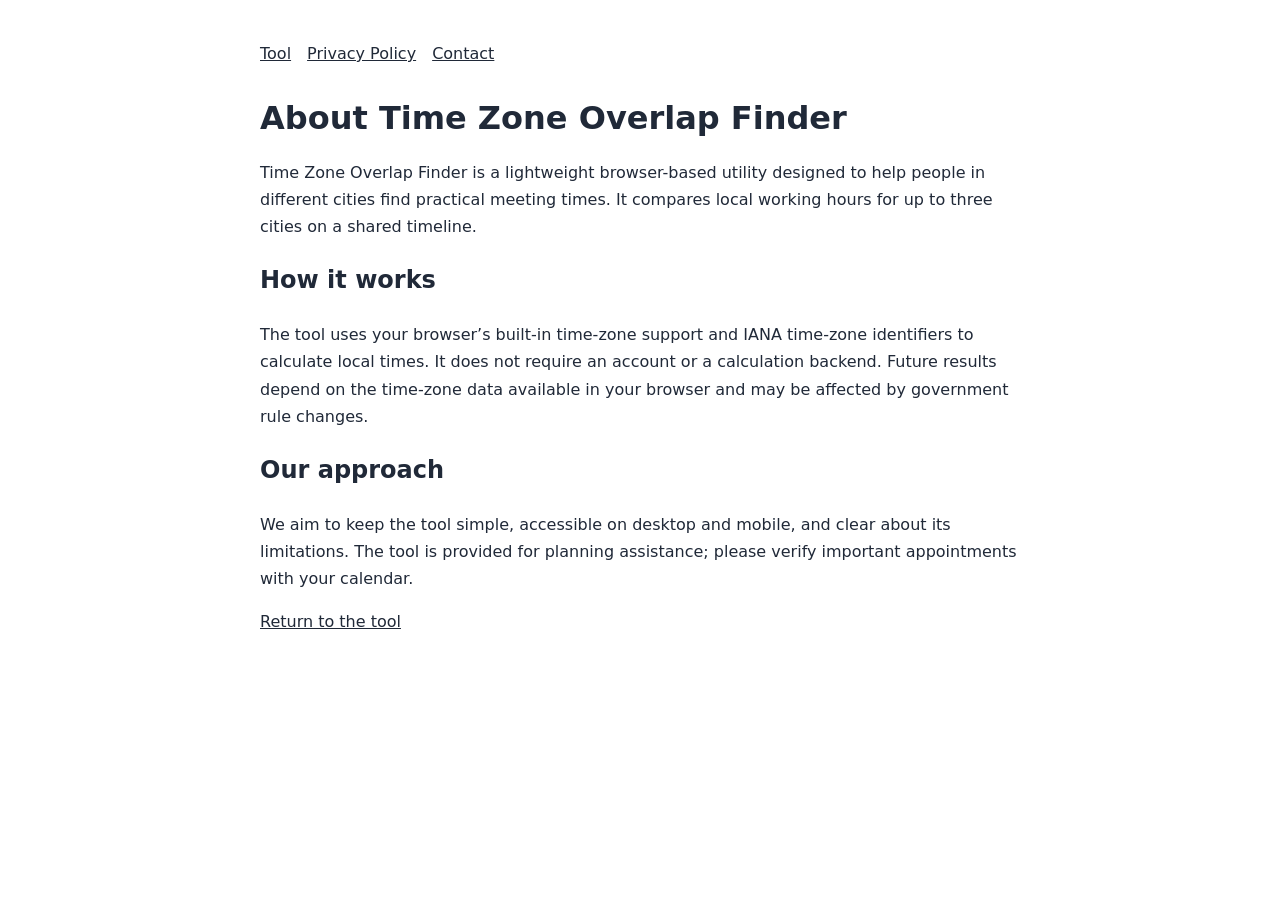
==== about.html @ da48a017 "Add about page for search and site transparency" ====
<!doctype html>
<html lang="en"><head><meta charset="utf-8"><meta name="viewport" content="width=device-width,initial-scale=1"><meta name="description" content="Learn about Time Zone Overlap Finder, a browser-based tool for comparing working hours across cities."><link rel="canonical" href="https://time-zone-overlap.hosi4242.workers.dev/about.html"><title>About | Time Zone Overlap Finder</title><style>body{font:16px/1.7 system-ui,sans-serif;max-width:760px;margin:40px auto;padding:0 20px;color:#202938}a{color:inherit}h1{line-height:1.2}nav{display:flex;gap:16px;flex-wrap:wrap;margin-bottom:32px}</style></head><body><nav><a href="/">Tool</a><a href="/privacy.html">Privacy Policy</a><a href="/contact.html">Contact</a></nav><main><h1>About Time Zone Overlap Finder</h1><p>Time Zone Overlap Finder is a lightweight browser-based utility designed to help people in different cities find practical meeting times. It compares local working hours for up to three cities on a shared timeline.</p><h2>How it works</h2><p>The tool uses your browser’s built-in time-zone support and IANA time-zone identifiers to calculate local times. It does not require an account or a calculation backend. Future results depend on the time-zone data available in your browser and may be affected by government rule changes.</p><h2>Our approach</h2><p>We aim to keep the tool simple, accessible on desktop and mobile, and clear about its limitations. The tool is provided for planning assistance; please verify important appointments with your calendar.</p><p><a href="/">Return to the tool</a></p></main></body></html>
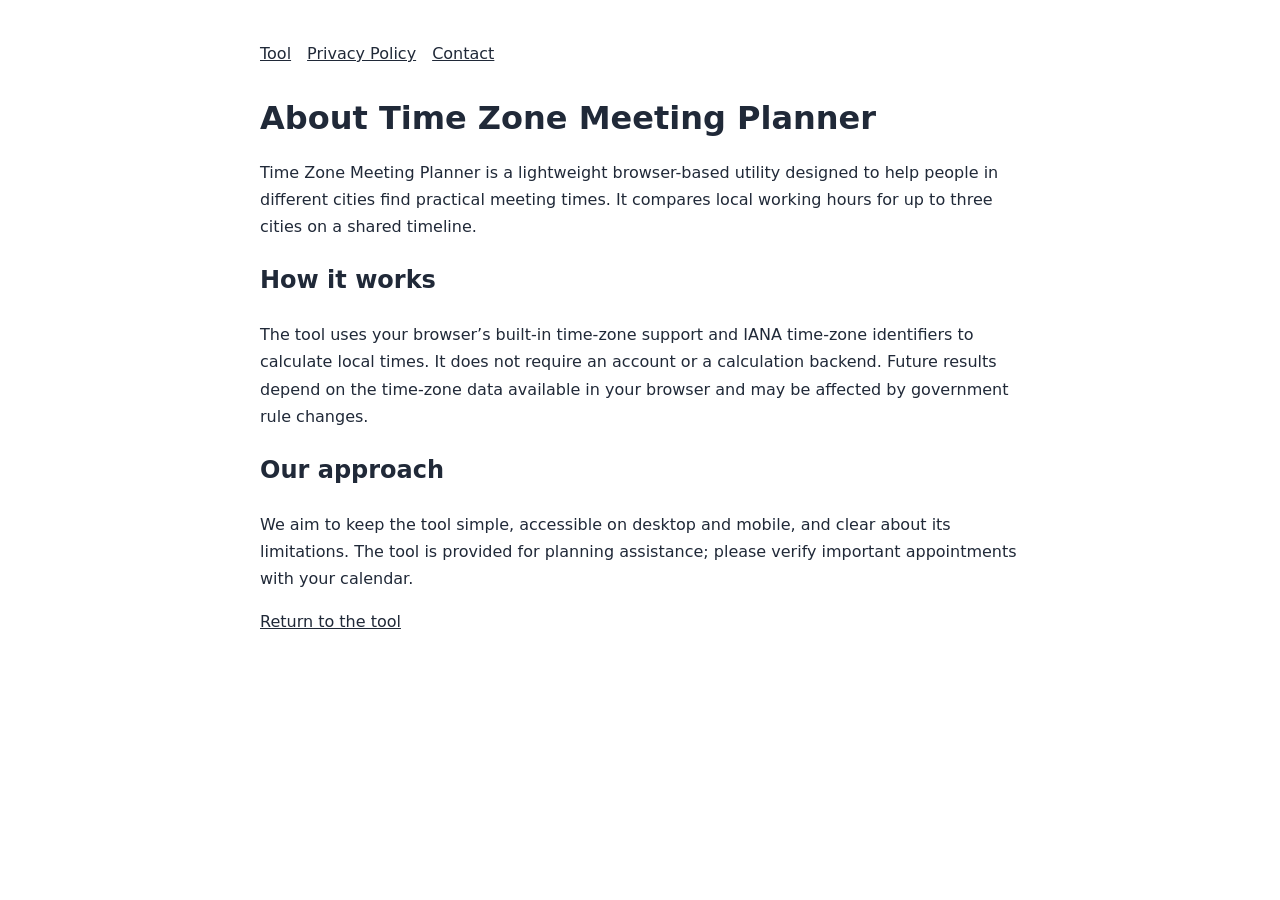
==== commit d1752f56: "Align site branding with Time Zone Meeting Planner title" ====
--- a/about.html
+++ b/about.html
@@ -1,2 +1,2 @@
 <!doctype html>
-<html lang="en"><head><meta charset="utf-8"><meta name="viewport" content="width=device-width,initial-scale=1"><meta name="description" content="Learn about Time Zone Overlap Finder, a browser-based tool for comparing working hours across cities."><link rel="canonical" href="https://time-zone-overlap.hosi4242.workers.dev/about.html"><title>About | Time Zone Overlap Finder</title><style>body{font:16px/1.7 system-ui,sans-serif;max-width:760px;margin:40px auto;padding:0 20px;color:#202938}a{color:inherit}h1{line-height:1.2}nav{display:flex;gap:16px;flex-wrap:wrap;margin-bottom:32px}</style></head><body><nav><a href="/">Tool</a><a href="/privacy.html">Privacy Policy</a><a href="/contact.html">Contact</a></nav><main><h1>About Time Zone Overlap Finder</h1><p>Time Zone Overlap Finder is a lightweight browser-based utility designed to help people in different cities find practical meeting times. It compares local working hours for up to three cities on a shared timeline.</p><h2>How it works</h2><p>The tool uses your browser’s built-in time-zone support and IANA time-zone identifiers to calculate local times. It does not require an account or a calculation backend. Future results depend on the time-zone data available in your browser and may be affected by government rule changes.</p><h2>Our approach</h2><p>We aim to keep the tool simple, accessible on desktop and mobile, and clear about its limitations. The tool is provided for planning assistance; please verify important appointments with your calendar.</p><p><a href="/">Return to the tool</a></p></main></body></html>+<html lang="en"><head><meta charset="utf-8"><meta name="viewport" content="width=device-width,initial-scale=1"><meta name="description" content="Learn about Time Zone Meeting Planner, a browser-based tool for finding overlapping working hours across cities."><link rel="canonical" href="https://time-zone-overlap.hosi4242.workers.dev/about.html"><title>About | Time Zone Meeting Planner</title><style>body{font:16px/1.7 system-ui,sans-serif;max-width:760px;margin:40px auto;padding:0 20px;color:#202938}a{color:inherit}h1{line-height:1.2}nav{display:flex;gap:16px;flex-wrap:wrap;margin-bottom:32px}</style></head><body><nav><a href="/">Tool</a><a href="/privacy.html">Privacy Policy</a><a href="/contact.html">Contact</a></nav><main><h1>About Time Zone Meeting Planner</h1><p>Time Zone Meeting Planner is a lightweight browser-based utility designed to help people in different cities find practical meeting times. It compares local working hours for up to three cities on a shared timeline.</p><h2>How it works</h2><p>The tool uses your browser’s built-in time-zone support and IANA time-zone identifiers to calculate local times. It does not require an account or a calculation backend. Future results depend on the time-zone data available in your browser and may be affected by government rule changes.</p><h2>Our approach</h2><p>We aim to keep the tool simple, accessible on desktop and mobile, and clear about its limitations. The tool is provided for planning assistance; please verify important appointments with your calendar.</p><p><a href="/">Return to the tool</a></p></main></body></html>
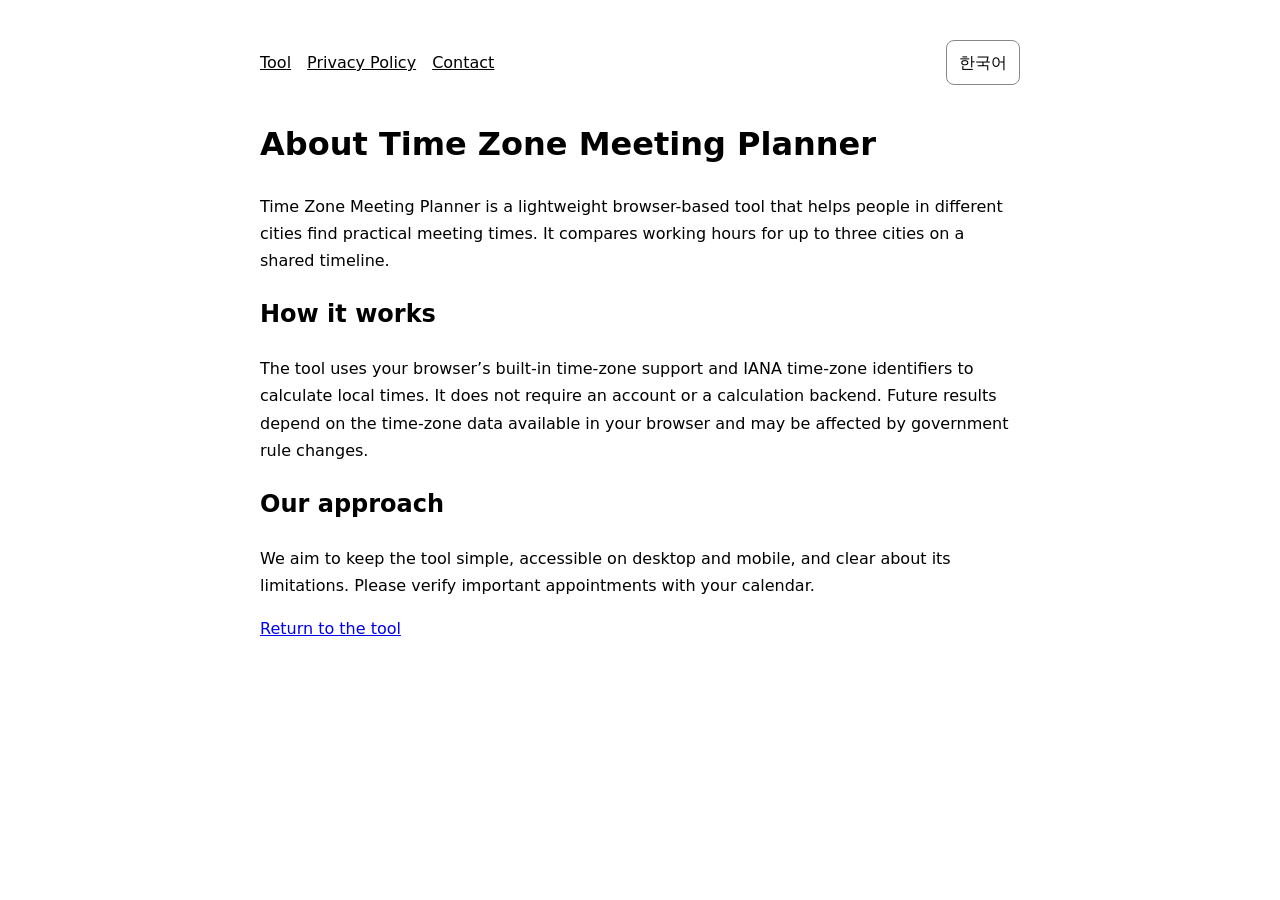
==== commit 46212d0a: "Add Korean translation and shared language preference to About page" ====
--- a/about.html
+++ b/about.html
@@ -1,2 +1,23 @@
 <!doctype html>
-<html lang="en"><head><meta charset="utf-8"><meta name="viewport" content="width=device-width,initial-scale=1"><meta name="description" content="Learn about Time Zone Meeting Planner, a browser-based tool for finding overlapping working hours across cities."><link rel="canonical" href="https://time-zone-overlap.hosi4242.workers.dev/about.html"><title>About | Time Zone Meeting Planner</title><style>body{font:16px/1.7 system-ui,sans-serif;max-width:760px;margin:40px auto;padding:0 20px;color:#202938}a{color:inherit}h1{line-height:1.2}nav{display:flex;gap:16px;flex-wrap:wrap;margin-bottom:32px}</style></head><body><nav><a href="/">Tool</a><a href="/privacy.html">Privacy Policy</a><a href="/contact.html">Contact</a></nav><main><h1>About Time Zone Meeting Planner</h1><p>Time Zone Meeting Planner is a lightweight browser-based utility designed to help people in different cities find practical meeting times. It compares local working hours for up to three cities on a shared timeline.</p><h2>How it works</h2><p>The tool uses your browser’s built-in time-zone support and IANA time-zone identifiers to calculate local times. It does not require an account or a calculation backend. Future results depend on the time-zone data available in your browser and may be affected by government rule changes.</p><h2>Our approach</h2><p>We aim to keep the tool simple, accessible on desktop and mobile, and clear about its limitations. The tool is provided for planning assistance; please verify important appointments with your calendar.</p><p><a href="/">Return to the tool</a></p></main></body></html>+<html lang="en">
+<head>
+<meta charset="utf-8"><meta name="viewport" content="width=device-width,initial-scale=1">
+<meta name="description" content="Learn how Time Zone Meeting Planner compares working hours across cities.">
+<link rel="canonical" href="https://time-zone-overlap.hosi4242.workers.dev/about.html">
+<title>About | Time Zone Meeting Planner</title>
+<style>
+:root{color-scheme:light dark}body{font:16px/1.7 system-ui,-apple-system,"Malgun Gothic",sans-serif;max-width:760px;margin:40px auto;padding:0 20px;color:CanvasText;background:Canvas}a{color:LinkText}nav{display:flex;gap:16px;flex-wrap:wrap;align-items:center;margin-bottom:32px}nav a{color:inherit}.language-button{margin-left:auto;border:1px solid #888;border-radius:8px;padding:8px 12px;background:transparent;color:inherit;cursor:pointer;font:inherit}.page-ko{display:none}html[lang="ko"] .page-en{display:none}html[lang="ko"] .page-ko{display:block}
+</style>
+<script async src="https://www.googletagmanager.com/gtag/js?id=G-35PT3RKWN4"></script><script>window.dataLayer=window.dataLayer||[];function gtag(){dataLayer.push(arguments)}gtag('js',new Date());gtag('config','G-35PT3RKWN4');</script>
+<script type="module" src="https://static.cloudflareinsights.com/beacon.min.js" data-cf-beacon='{"token":"751bf6675efc4437a407053db63959a1"}'></script>
+</head>
+<body>
+<nav><a href="/" data-en="Tool" data-ko="도구">Tool</a><a href="/privacy.html" data-en="Privacy Policy" data-ko="개인정보처리방침">Privacy Policy</a><a href="/contact.html" data-en="Contact" data-ko="문의">Contact</a><button class="language-button" id="language-toggle" type="button">한국어</button></nav>
+<main>
+<div class="page-en" lang="en"><h1>About Time Zone Meeting Planner</h1><p>Time Zone Meeting Planner is a lightweight browser-based tool that helps people in different cities find practical meeting times. It compares working hours for up to three cities on a shared timeline.</p><h2>How it works</h2><p>The tool uses your browser’s built-in time-zone support and IANA time-zone identifiers to calculate local times. It does not require an account or a calculation backend. Future results depend on the time-zone data available in your browser and may be affected by government rule changes.</p><h2>Our approach</h2><p>We aim to keep the tool simple, accessible on desktop and mobile, and clear about its limitations. Please verify important appointments with your calendar.</p><p><a href="/">Return to the tool</a></p></div>
+<div class="page-ko" lang="ko"><h1>Time Zone Meeting Planner 소개</h1><p>Time Zone Meeting Planner는 서로 다른 도시에 있는 사람들이 적절한 회의 시간을 찾을 수 있도록 돕는 간단한 브라우저 기반 도구입니다. 최대 3개 도시의 근무시간을 하나의 타임라인에서 비교합니다.</p><h2>작동 방식</h2><p>브라우저에 내장된 시간대 기능과 IANA 시간대 식별자를 사용해 각 도시의 현지 시간을 계산합니다. 계정이나 별도의 계산 서버가 필요하지 않습니다. 미래 날짜의 결과는 브라우저에 포함된 시간대 데이터에 따라 달라질 수 있으며, 각국 정부의 시간대 규칙 변경에 영향을 받을 수 있습니다.</p><h2>운영 원칙</h2><p>PC와 모바일에서 누구나 쉽게 사용할 수 있고, 도구의 한계를 명확하게 안내하는 것을 목표로 합니다. 중요한 일정은 사용 중인 캘린더에서도 다시 확인해 주세요.</p><p><a href="/">도구로 돌아가기</a></p></div>
+</main>
+<script>
+(function(){var button=document.getElementById('language-toggle');function apply(lang){lang=lang==='ko'?'ko':'en';document.documentElement.lang=lang;try{localStorage.setItem('tzo-language',lang)}catch(e){}button.textContent=lang==='ko'?'English':'한국어';document.querySelectorAll('[data-en][data-ko]').forEach(function(el){el.textContent=lang==='ko'?el.dataset.ko:el.dataset.en});}var lang='en';try{lang=localStorage.getItem('tzo-language')||'en'}catch(e){}apply(lang);button.addEventListener('click',function(){apply(document.documentElement.lang==='ko'?'en':'ko')})})();
+</script>
+</body></html>
